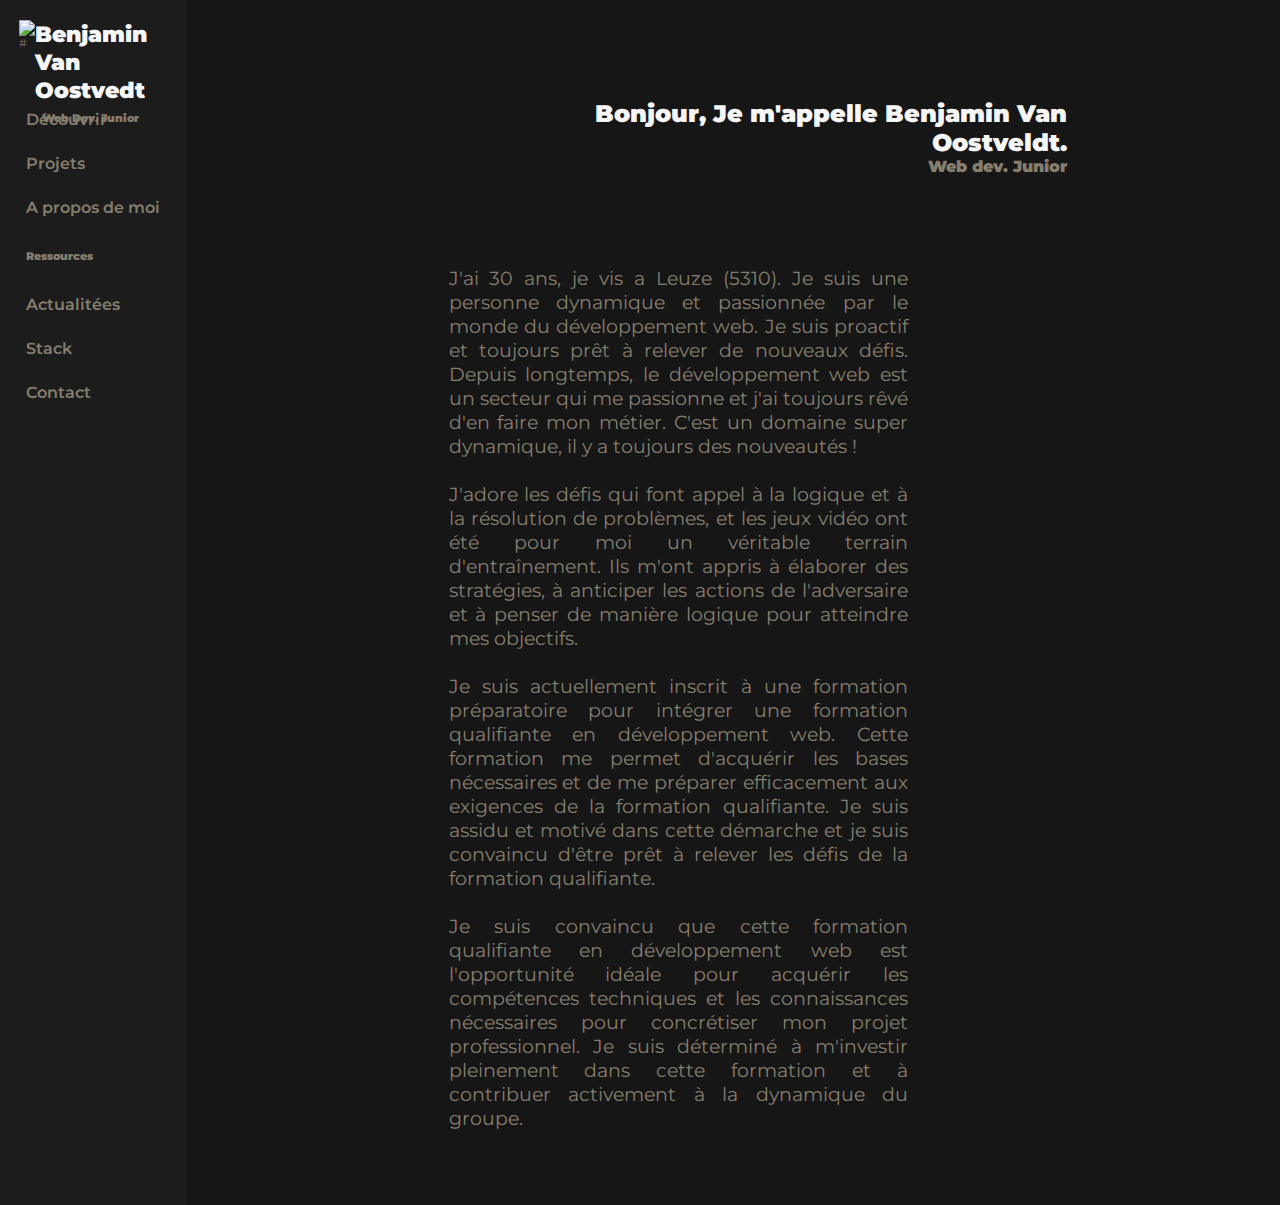
==== aProposDeMoi.html @ 2410914b "portefolio" ====
<!DOCTYPE html>
<html lang="fr-BE">
<head>
    <meta charset="UTF-8">
    <meta name="viewport" content="width=device-width, initial-scale=1.0">
    <meta name="description" content="Ce site est un portefolio des mes projets personnels réaliser pendant mon apprentissage.">
    <link rel="preconnect" href="https://fonts.googleapis.com">
<link rel="preconnect" href="https://fonts.gstatic.com" crossorigin>
<link href="https://fonts.googleapis.com/css2?family=Montserrat:ital,wght@0,100..900;1,100..900&display=swap" rel="stylesheet">
    <link rel="stylesheet" href="css/style.css">
    <link rel="stylesheet" href="css/motiv.css">
    <title>Portefolio.</title>
</head>
<body>
    
    <header>
    
        <nav>
    
            <div class="profil">
                <img src="#" alt="#">
                <div>
                    <h1>Benjamin Van Oostvedt</h1>
                    <h2>Web Dev. Junior</h2>
                </div>
            </div>
            
            <ul>
                <li><a href="index.html">Découvrir</a></li>
                <li><a href="#">Projets</a></li>
                <li><a href="aProposDeMoi.html">A propos de moi</a></li>
            </ul>
            <h2>Ressources</h2>
            <ul>
                <li><a href="#">Actualitées</a></li>
                <li><a href="#">Stack</a></li>
                <li><a href="#">Contact</a></li>
            </ul>
        
        </nav>
    
    </header>
    
    <main>
        <div>
            <section class="introduction">
                <div class="intro">
                    <h2>Bonjour, Je m'appelle Benjamin Van Oostveldt.</h2>
                    <h3>Web dev. Junior</h2>
                </div>
                <p id="profil"> </p>
            </section>
        </div>
    </main>

    <footer>
    </footer>
<script src="js/script.js"></script>
</body>
</html>
---- css/style.css ----
*{
    margin: 0;
    padding: 0;
    box-sizing: border-box;
}

body{
    display: flex;
    min-height: 100vh;
    max-width: 100vw;
    background-color: rgb(22,22,22);
    color: rgb(133,126,110); 
    font-family: 'Montserrat', sans-serif;
}

h1, h2{
    color: rgb(246, 246, 246);
    /* Couleur titre */
    font-weight: 900;
}

header nav h2{
    font-size: .7rem;
    padding: 7px;
}
header nav h2{
    color: rgb(133,126,110); 
    font-size: .7rem;
    margin-bottom: 25px;
    /* Couleur texte */
}

header{
    display: flex;
    align-items: center;
    flex-direction: column;
    min-height: 100vh;
    background-color: rgb(28, 28, 28);
    width: 17vw;
}

nav{
    /* border: 1px solid white; */
    width: 80%;
    height: 100vh;
}

nav ul{
    list-style: none;
}

nav ul li{
    margin-bottom: 25px;
    font-weight: 600;
}

nav a{
    text-decoration: none;
    color: rgb(133,126,110);
    padding: 7px;
}

.profil{
    display: flex;
    height: 10vh;
    width: 100%;
    font-size: .7rem;
    margin-top: 20px;
}

main{
    display: flex;
    flex-direction: column;
    width: 100vw;
}

main div{
    width: 80%;
    margin-left: 15%;

}

.introduction{
    display: flex;
    flex-direction: column;
    width: 70%;
    margin-top: 16vh;
    margin-bottom: 50px;
    margin-left: auto;
}

.introduction h3, .introduction h2{
    text-align: right;
}

.intro{
    display: flex;
    flex-direction: column;
    margin-left: 10vw;
    
}

.introduction p{
    display: flex;
    flex-direction: column;
    text-align: right;
    margin: 25px 0;
    width: 100%;
    justify-content: flex-end;
}

h3{
    font-size: 1rem;
    font-weight: 900;
}

.projets{
    display: flex;
    margin-top: 50px;
}
.card{
    text-align: center;
    /* border: 1px solid white; */
    width: 14vw;
    height: 50vh;
    margin: 40px;
    overflow: hidden;
    border-radius: 3%;
    /* padding: 5px; */
    background-color: rgba(28,28,28,.5);
    transition: transform 400ms ease-in-out;
}

.card p{
    display: flex;
    flex-direction: column;
    align-items: center;
    justify-content: center;
    min-height: 32vh;
    /* border: 1px solid white; */
    
}

.card img{
    /* margin-bottom: 85px; */
    width: 100%;
    height: 160px;
    border-radius: 3%;
}

.card:hover{
    transform: translateY(-15px) scale(1.1);
}

.card:nth-child(1){
    margin-top: 75px;
}

.card:nth-child(2){
    margin-top: 125px;
}

.desc{
    width: 100%;
    display: flex;
    justify-content: flex-end;
    margin-left: 0;
}

.btnDescription{
    border-radius: 10%;
    border: 2px solid rgba(255, 255, 255,.4);
    background-color: rgba(60,60,60,.5);
    width: 100px;
    cursor: pointer;
    padding: 8px;
    margin: 5px;
    transition: transform 300ms ease-in-out;
    font-weight: 600;
    margin-bottom: 45px;
}

.btnDescription a{
    padding: 8px;
    color: rgb(246, 246, 246);
    text-align: center;
    text-decoration: none;
}

.btnDescription:hover{
    background-color: rgba(28,28,28,.8);
    transform: scale(1.1);
}

.git a{
    color: rgb(246, 246, 246);
    text-decoration: none;
    padding: 7px;
    
}
---- css/motiv.css ----
main{
    width: 100%;
    margin-left: 0;
}
main div{
    margin-left: 0%;

}
.introduction p{
    font-size: 1.2rem;
    display: flex;
    margin-top: 90px;
    width: 75%;
    text-align: justify;
    /* border: 1px solid white; */
}
.intro{
    margin-top: -5vh;
}
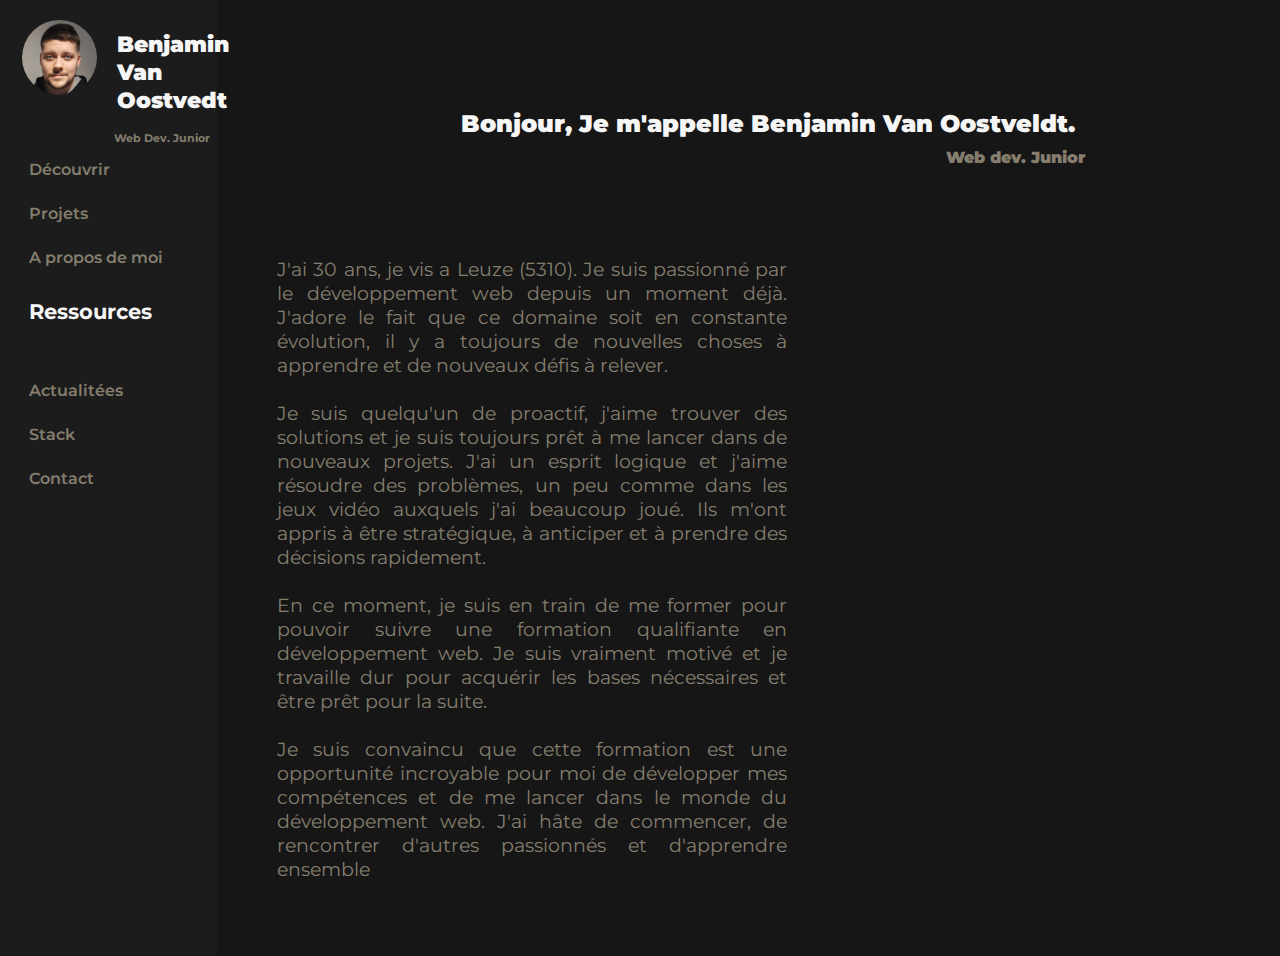
==== commit 6973bae4: "update" ====
--- a/aProposDeMoi.html
+++ b/aProposDeMoi.html
@@ -5,8 +5,8 @@
     <meta name="viewport" content="width=device-width, initial-scale=1.0">
     <meta name="description" content="Ce site est un portefolio des mes projets personnels réaliser pendant mon apprentissage.">
     <link rel="preconnect" href="https://fonts.googleapis.com">
-<link rel="preconnect" href="https://fonts.gstatic.com" crossorigin>
-<link href="https://fonts.googleapis.com/css2?family=Montserrat:ital,wght@0,100..900;1,100..900&display=swap" rel="stylesheet">
+    <link rel="preconnect" href="https://fonts.gstatic.com" crossorigin>
+    <link href="https://fonts.googleapis.com/css2?family=Montserrat:ital,wght@0,100..900;1,100..900&display=swap" rel="stylesheet">
     <link rel="stylesheet" href="css/style.css">
     <link rel="stylesheet" href="css/motiv.css">
     <title>Portefolio.</title>
@@ -18,22 +18,22 @@
         <nav>
     
             <div class="profil">
-                <img src="#" alt="#">
+                <img src="img/profil.jpg" alt="Photo de profil.">
                 <div>
                     <h1>Benjamin Van Oostvedt</h1>
-                    <h2>Web Dev. Junior</h2>
+                    <h2 class="sub">Web Dev. Junior</h2>
                 </div>
             </div>
             
             <ul>
                 <li><a href="index.html">Découvrir</a></li>
-                <li><a href="#">Projets</a></li>
+                <li><a href="projets.html">Projets</a></li>
                 <li><a href="aProposDeMoi.html">A propos de moi</a></li>
             </ul>
             <h2>Ressources</h2>
             <ul>
                 <li><a href="#">Actualitées</a></li>
-                <li><a href="#">Stack</a></li>
+                <li><a href="stacks.html">Stack</a></li>
                 <li><a href="#">Contact</a></li>
             </ul>
         
@@ -46,7 +46,7 @@
             <section class="introduction">
                 <div class="intro">
                     <h2>Bonjour, Je m'appelle Benjamin Van Oostveldt.</h2>
-                    <h3>Web dev. Junior</h2>
+                    <h3>Web dev. Junior</h3>
                 </div>
                 <p id="profil"> </p>
             </section>
--- a/css/style.css
+++ b/css/style.css
@@ -14,18 +14,20 @@
 }
 
 h1, h2{
+    margin: 10px;
     color: rgb(246, 246, 246);
-    /* Couleur titre */
     font-weight: 900;
 }
 
+.sub{
+    font-size: .7rem;
+    color: rgb(133,126,110);
+}
 header nav h2{
-    font-size: .7rem;
+    color: rgb(246, 246, 246); 
     padding: 7px;
-}
-header nav h2{
-    color: rgb(133,126,110); 
-    font-size: .7rem;
+    font-size: 1.3rem;
+    font-weight: 700;
     margin-bottom: 25px;
     /* Couleur texte */
 }
@@ -46,6 +48,7 @@
 }
 
 nav ul{
+    margin-top: 50px;
     list-style: none;
 }
 
@@ -68,6 +71,13 @@
     margin-top: 20px;
 }
 
+.profil img{
+    border-radius: 100%;
+    width: 75px;
+    height: 75px;
+    margin-right: 10px;
+}
+
 main{
     display: flex;
     flex-direction: column;
@@ -76,8 +86,10 @@
 
 main div{
     width: 80%;
+}
+
+section{
     margin-left: 15%;
-
 }
 
 .introduction{
@@ -109,6 +121,14 @@
     justify-content: flex-end;
 }
 
+header h2{
+    margin-left: 0px;
+}
+
+h2{
+    margin-left: 50px;
+}
+
 h3{
     font-size: 1rem;
     font-weight: 900;
@@ -117,16 +137,22 @@
 .projets{
     display: flex;
     margin-top: 50px;
-}
+
+}
+
+.projetJs{
+    display: flex;
+    margin-top: 50px;
+}
+
 .card{
     text-align: center;
     /* border: 1px solid white; */
-    width: 14vw;
+    width: 25%;
     height: 50vh;
     margin: 40px;
     overflow: hidden;
     border-radius: 3%;
-    /* padding: 5px; */
     background-color: rgba(28,28,28,.5);
     transition: transform 400ms ease-in-out;
 }
@@ -136,13 +162,14 @@
     flex-direction: column;
     align-items: center;
     justify-content: center;
-    min-height: 32vh;
+    text-align: left;
+    padding: 15px;
     /* border: 1px solid white; */
     
 }
 
 .card img{
-    /* margin-bottom: 85px; */
+    margin-bottom: 85px;
     width: 100%;
     height: 160px;
     border-radius: 3%;
@@ -153,11 +180,15 @@
 }
 
 .card:nth-child(1){
-    margin-top: 75px;
+    margin-top: 100px;
 }
 
 .card:nth-child(2){
-    margin-top: 125px;
+    margin-top: 40px;
+}
+
+.card:nth-child(3){
+    margin-top: 140px;
 }
 
 .desc{
@@ -192,9 +223,80 @@
     transform: scale(1.1);
 }
 
-.git a{
-    color: rgb(246, 246, 246);
+.stacks article{
+    display: flex;
+    flex-flow: wrap column;
+    width: 60vw;
+    /* border: 1px solid white; */
+}
+
+.bloc{
+    display: flex;
+    width: 100%;
+    justify-content: space-between;
+}
+
+.bloc1{
+    display: flex;
+    justify-content: center;
+}
+
+
+.stacks h2{
+    margin-bottom: 40px;
+    /* font-size: 1.2rem; */
+}
+
+.stacks .miniCard h3{
+    font-weight: 300;
+    text-decoration: underline;
+}
+
+.titreMiniCard h3{
+    width: 100%;
+    margin-bottom: 30px;
+    font-size: 1.1rem;
+    font-weight: 600;
+    text-align: center;
+}
+
+.miniCard{
+    width: 6vw;
+    height: 20vh;
+    border-radius: 3%;
+    margin: 25px;
+    /* background-color: rgba(28,28,28,.5); */
+    transition: transform 400ms ease-in-out;
+    text-align: center;
+}
+
+.miniCard:hover{
+    transform: translateY(-5px) scale(1.1);
+}
+
+.miniCard svg{
+    text-align: center;
+    width: 60%;
+    height: 60%;
+}
+
+.card a {
     text-decoration: none;
-    padding: 7px;
-    
+    color: rgb(133,126,110);
+    cursor: pointer;
+}
+
+quote{
+    margin-top: 60px;
+}
+
+.titreMiniCard{
+    display: flex;
+}
+
+.extra{
+    margin-left: -90px;
+}
+.lasth2{
+    text-indent: 50px;
 }--- a/css/motiv.css
+++ b/css/motiv.css
@@ -10,10 +10,16 @@
     font-size: 1.2rem;
     display: flex;
     margin-top: 90px;
-    width: 75%;
+    width: 60%;
     text-align: justify;
     /* border: 1px solid white; */
 }
+
+.introduction{
+    margin-left: 60px;
+    width: 100%;
+}
+
 .intro{
     margin-top: -5vh;
 }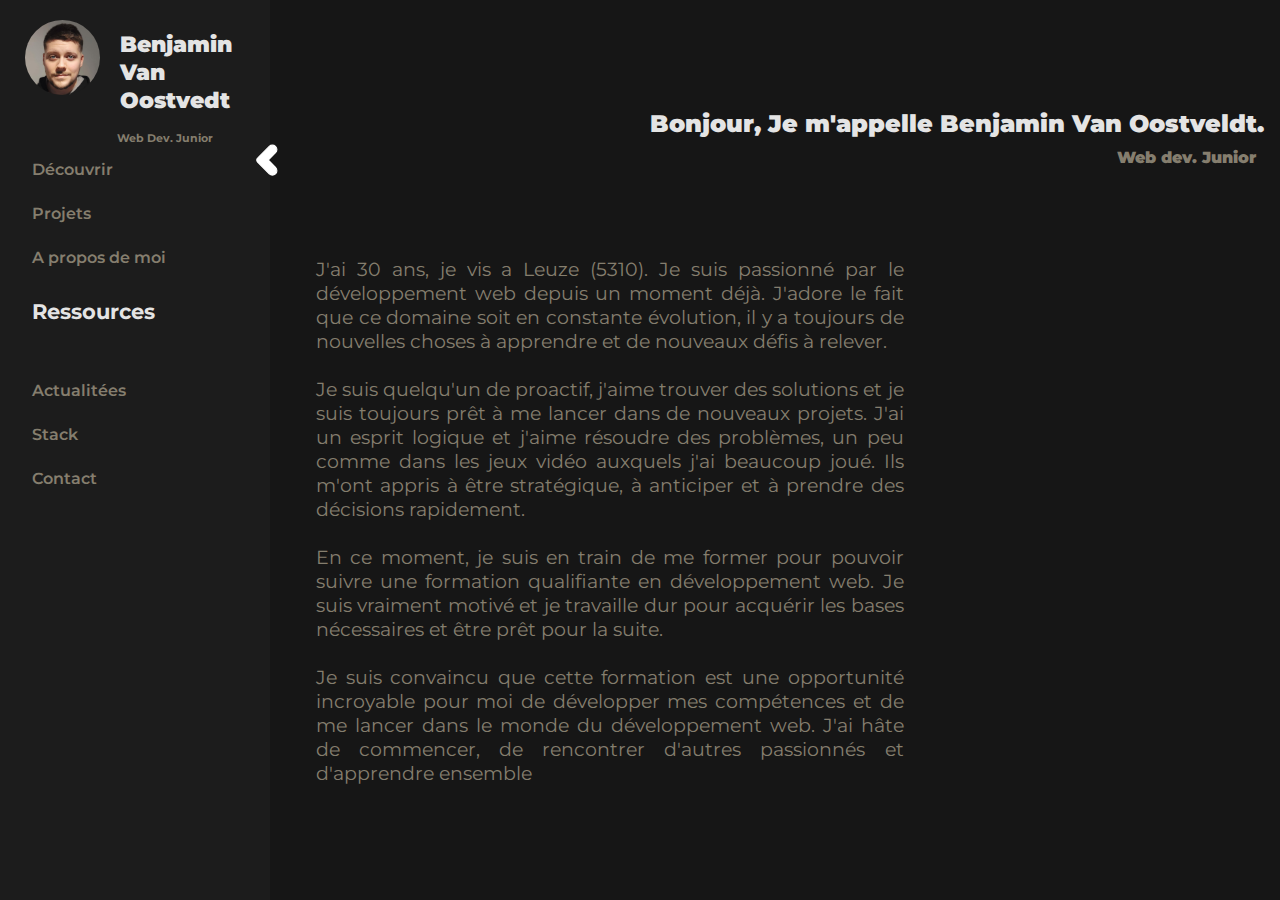
==== commit f89eb96a: "modif + commencement du dropdown" ====
--- a/aProposDeMoi.html
+++ b/aProposDeMoi.html
@@ -38,7 +38,9 @@
             </ul>
         
         </nav>
-    
+        <!-- Flèche blanche -->
+        <svg fill="#ffffff" height="40px" width="40px" version="1.1" id="Icons" xmlns="http://www.w3.org/2000/svg" xmlns:xlink="http://www.w3.org/1999/xlink" viewBox="0 0 32 32" xml:space="preserve" stroke="#ffffff"><g id="SVGRepo_bgCarrier" stroke-width="0"></g><g id="SVGRepo_tracerCarrier" stroke-linecap="round" stroke-linejoin="round"></g><g id="SVGRepo_iconCarrier"> <g> <path d="M19.5,28C19.5,28,19.5,28,19.5,28c-1,0-1.8-0.4-2.5-1l-9.3-9.4c-0.9-0.9-0.9-2.3,0-3.1l9.3-9.4c0.7-0.7,1.6-1,2.5-1 c0,0,0,0,0,0c1,0,1.8,0.4,2.5,1c1.4,1.4,1.4,3.6,0,5l-5.7,5.8c-0.1,0.1-0.1,0.2,0,0.3l5.7,5.8c1.4,1.4,1.4,3.6,0,5 C21.3,27.6,20.4,28,19.5,28z M8.3,15.1L8.3,15.1L8.3,15.1z" id="arrow"></path> </g> </g></svg>
+
     </header>
     
     <main>
@@ -56,5 +58,6 @@
     <footer>
     </footer>
 <script src="js/script.js"></script>
+<script src="js/theme.js"></script>
 </body>
 </html>--- a/css/style.css
+++ b/css/style.css
@@ -8,42 +8,50 @@
     display: flex;
     min-height: 100vh;
     max-width: 100vw;
-    background-color: rgb(22,22,22);
+    background-color: #161616;
     color: rgb(133,126,110); 
     font-family: 'Montserrat', sans-serif;
 }
 
 h1, h2{
     margin: 10px;
-    color: rgb(246, 246, 246);
+    color: rgb(228,228,228);
     font-weight: 900;
 }
 
 .sub{
     font-size: .7rem;
-    color: rgb(133,126,110);
+    color: #857e6e;
+}
+.subs{
+    color: #857e6e;
+
 }
 header nav h2{
-    color: rgb(246, 246, 246); 
     padding: 7px;
     font-size: 1.3rem;
     font-weight: 700;
     margin-bottom: 25px;
-    /* Couleur texte */
+}
+
+header nav li:hover{
+    text-decoration: underline;
 }
 
 header{
+    position: fixed;
     display: flex;
     align-items: center;
     flex-direction: column;
     min-height: 100vh;
     background-color: rgb(28, 28, 28);
-    width: 17vw;
+    width: 270px;
 }
 
 nav{
     /* border: 1px solid white; */
-    width: 80%;
+    flex: 1;
+    margin-left: 25px;
     height: 100vh;
 }
 
@@ -81,15 +89,16 @@
 main{
     display: flex;
     flex-direction: column;
-    width: 100vw;
+    width: 80vw;
+    margin-left: 15vw;
 }
 
 main div{
-    width: 80%;
+    width: 90%;
+    margin-left: 5vw;
 }
 
 section{
-    margin-left: 15%;
 }
 
 .introduction{
@@ -108,7 +117,7 @@
 .intro{
     display: flex;
     flex-direction: column;
-    margin-left: 10vw;
+    margin-left: 6vw;
     
 }
 
@@ -132,27 +141,38 @@
 h3{
     font-size: 1rem;
     font-weight: 900;
+    width: 98%;
+}
+
+header svg{
+    position: absolute;
+    top: 140px;
+    right: -18px;
+    cursor: pointer;
+    width: 40px;
+    height: 40px;
 }
 
 .projets{
     display: flex;
     margin-top: 50px;
-
+    justify-content: center;
 }
 
 .projetJs{
     display: flex;
+    justify-content: center;
     margin-top: 50px;
 }
 
 .card{
     text-align: center;
     /* border: 1px solid white; */
-    width: 25%;
+    width: 22%;
     height: 50vh;
     margin: 40px;
     overflow: hidden;
-    border-radius: 3%;
+    border-radius: 1%;
     background-color: rgba(28,28,28,.5);
     transition: transform 400ms ease-in-out;
 }
@@ -169,26 +189,14 @@
 }
 
 .card img{
-    margin-bottom: 85px;
+    margin-bottom: 35px;
     width: 100%;
     height: 160px;
-    border-radius: 3%;
+    /* border-radius: 3%; */
 }
 
 .card:hover{
-    transform: translateY(-15px) scale(1.1);
-}
-
-.card:nth-child(1){
-    margin-top: 100px;
-}
-
-.card:nth-child(2){
-    margin-top: 40px;
-}
-
-.card:nth-child(3){
-    margin-top: 140px;
+    transform: translateY(-15px) scale(1.05);
 }
 
 .desc{
@@ -199,7 +207,7 @@
 }
 
 .btnDescription{
-    border-radius: 10%;
+    border-radius: 5%;
     border: 2px solid rgba(255, 255, 255,.4);
     background-color: rgba(60,60,60,.5);
     width: 100px;
@@ -220,7 +228,7 @@
 
 .btnDescription:hover{
     background-color: rgba(28,28,28,.8);
-    transform: scale(1.1);
+    transform: scale(1.05);
 }
 
 .stacks article{
@@ -265,13 +273,13 @@
     height: 20vh;
     border-radius: 3%;
     margin: 25px;
-    /* background-color: rgba(28,28,28,.5); */
+    background-color: rgba(28,28,28,.5);
     transition: transform 400ms ease-in-out;
     text-align: center;
 }
 
 .miniCard:hover{
-    transform: translateY(-5px) scale(1.1);
+    transform: translateY(-5px) scale(1.05);
 }
 
 .miniCard svg{
@@ -299,4 +307,191 @@
 }
 .lasth2{
     text-indent: 50px;
-}+}
+
+
+
+/* From Uiverse.io by JkHuger */ 
+.switch {
+    position: fixed;
+    bottom: 30px;
+    left: 200px;
+    width: 50px;
+    height: 25px;
+    margin: 0px;
+    appearance: none;
+    -webkit-appearance: none;
+    background-color: rgb(4, 52, 73);
+    background-size: cover;
+    background-repeat: no-repeat;
+    border-radius: 25px;
+    transition: background-image .7s ease-in-out;
+    outline: none;
+    cursor: pointer;
+    overflow: hidden;
+}
+
+.switch:checked {
+    background-color: rgb(0, 195, 255);
+    background-size: cover;
+    transition: background-image 1s ease-in-out;
+}
+
+.switch:after {
+    content: '';
+    width: 23px;
+    height: 23px;
+    border-radius: 50%;
+    background-color: #fff;
+    position: absolute;
+    left: 2px;
+    top: 2px;
+    transform: translateX(0px);
+    animation: off .7s forwards cubic-bezier(.8, .5, .2, 1.4);
+    box-shadow: inset 5px -5px 4px rgba(53, 53, 53, 0.3);
+}
+
+@keyframes off {
+    0% {
+        transform: translateX(80px);
+        width: 23px;
+    }
+
+    50% {
+        width: 37px;
+        border-radius: 25px;
+    }
+
+    100% {
+        transform: translateX(0px);
+        width: 23px;
+    }
+}
+
+.switch:checked:after {
+    animation: on .7s forwards cubic-bezier(.8, .5, .2, 1.4);
+    box-shadow: inset -5px -5px 4px rgba(53, 53, 53, 0.3);
+}
+
+@keyframes on {
+    0% {
+        transform: translateX(0px);
+        width: 23px;
+    }
+
+    50% {
+        width: 37px;
+        border-radius: 25px;
+    }
+
+    100% {
+        transform: translateX(80px);
+        width: 23px;
+    }
+}
+
+.switch:checked:before {
+    content: '';
+    width: 8px;
+    height: 8px;
+    border-radius: 50%;
+    position: absolute;
+    left: 15px;
+    top: 5px;
+    transform-origin: 53px 10px;
+    background-color: transparent;
+    box-shadow: 5px -1px 0px #fff;
+    filter: blur(0px);
+    animation: sun .7s forwards ease;
+}
+
+@keyframes sun {
+    0% {
+        transform: rotate(170deg);
+        background-color: transparent;
+        box-shadow: 5px -1px 0px #fff;
+        filter: blur(0px);
+    }
+
+    50% {
+        background-color: transparent;
+        box-shadow: 5px -1px 0px #fff;
+        filter: blur(0px);
+    }
+
+    90% {
+        background-color: #f5daaa;
+        box-shadow: 0px 0px 10px #f5deb4,
+            0px 0px 20px #f5deb4,
+            0px 0px 30px #f5deb4,
+            inset 0px 0px 2px #efd3a3;
+        filter: blur(1px);
+    }
+
+    100% {
+        transform: rotate(0deg);
+        background-color: #f5daaa;
+        box-shadow: 0px 0px 10px #f5deb4,
+            0px 0px 20px #f5deb4,
+            0px 0px 30px #f5deb4,
+            inset 0px 0px 2px #efd3a3;
+        filter: blur(1px);
+    }
+}
+
+.switch:before {
+    content: '';
+    width: 8px;
+    height: 8px;
+    border-radius: 50%;
+    position: absolute;
+    left: 15px;
+    top: 5px;
+    filter: blur(1px);
+    background-color: #f5daaa;
+    box-shadow: 0px 0px 10px #f5deb4,
+        0px 0px 20px #f5deb4,
+        0px 0px 30px #f5deb4,
+        inset 0px 0px 2px #efd3a3;
+    transform-origin: 53px 10px;
+    animation: moon .7s forwards ease;
+}
+
+@keyframes moon {
+    0% {
+        transform: rotate(0deg);
+        filter: blur(1px);
+    }
+
+    50% {
+        filter: blur(1px);
+    }
+
+    90% {
+        background-color: transparent;
+        box-shadow: 5px -1px 0px #fff;
+        filter: blur(0px);
+    }
+
+    100% {
+        transform: rotate(170deg);
+        background-color: transparent;
+        box-shadow: 5px -1px 0px #fff;
+        filter: blur(0px);
+    }
+}
+
+
+
+
+/* .card:nth-child(1){
+    margin-top: 100px;
+}
+
+.card:nth-child(2){
+    margin-top: 40px;
+}
+
+.card:nth-child(3){
+    margin-top: 140px;
+} */
--- a/css/motiv.css
+++ b/css/motiv.css
@@ -1,11 +1,7 @@
 main{
     width: 100%;
-    margin-left: 0;
 }
-main div{
-    margin-left: 0%;
 
-}
 .introduction p{
     font-size: 1.2rem;
     display: flex;
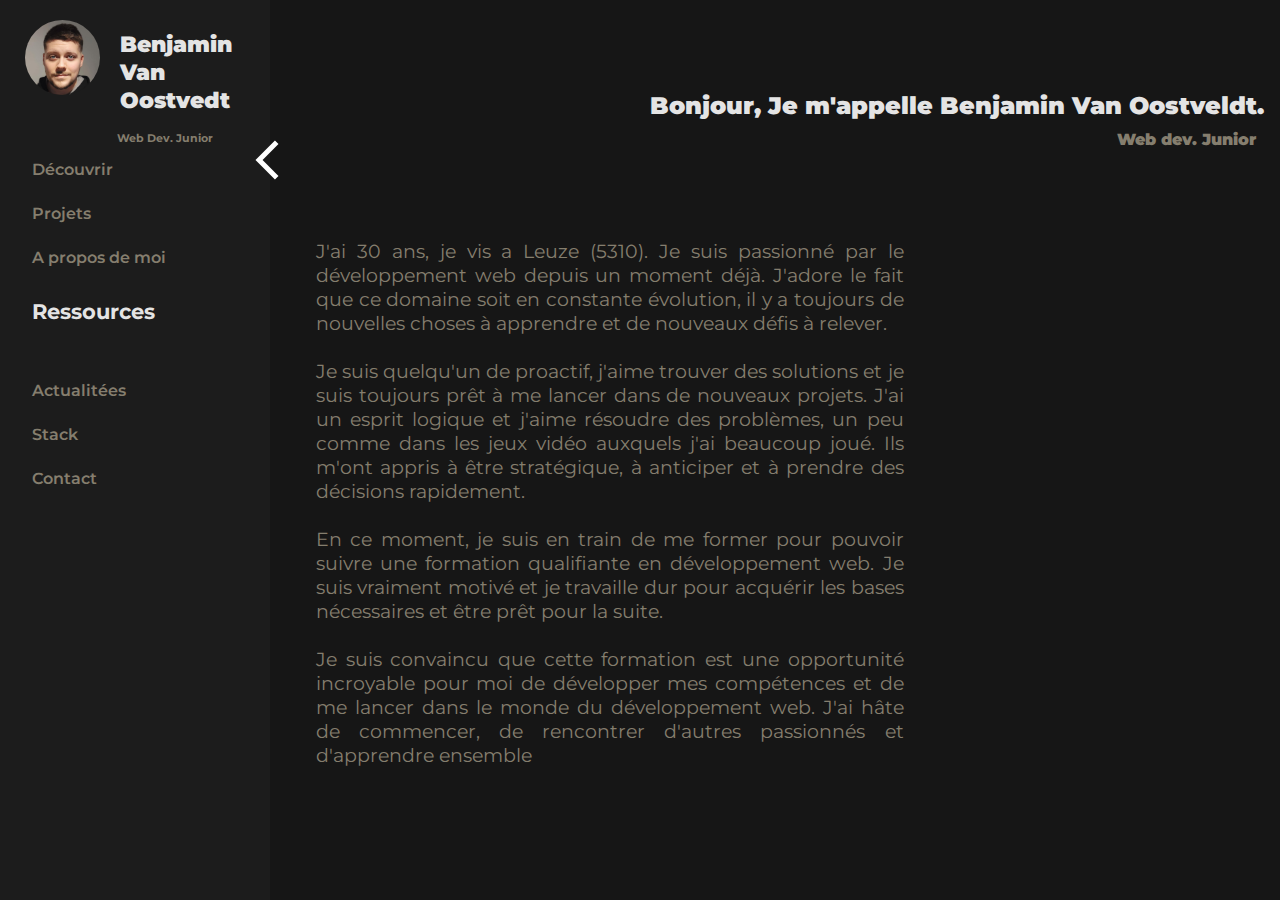
==== commit 611f7786: "modif svg" ====
--- a/aProposDeMoi.html
+++ b/aProposDeMoi.html
@@ -38,9 +38,8 @@
             </ul>
         
         </nav>
-        <!-- Flèche blanche -->
-        <svg fill="#ffffff" height="40px" width="40px" version="1.1" id="Icons" xmlns="http://www.w3.org/2000/svg" xmlns:xlink="http://www.w3.org/1999/xlink" viewBox="0 0 32 32" xml:space="preserve" stroke="#ffffff"><g id="SVGRepo_bgCarrier" stroke-width="0"></g><g id="SVGRepo_tracerCarrier" stroke-linecap="round" stroke-linejoin="round"></g><g id="SVGRepo_iconCarrier"> <g> <path d="M19.5,28C19.5,28,19.5,28,19.5,28c-1,0-1.8-0.4-2.5-1l-9.3-9.4c-0.9-0.9-0.9-2.3,0-3.1l9.3-9.4c0.7-0.7,1.6-1,2.5-1 c0,0,0,0,0,0c1,0,1.8,0.4,2.5,1c1.4,1.4,1.4,3.6,0,5l-5.7,5.8c-0.1,0.1-0.1,0.2,0,0.3l5.7,5.8c1.4,1.4,1.4,3.6,0,5 C21.3,27.6,20.4,28,19.5,28z M8.3,15.1L8.3,15.1L8.3,15.1z" id="arrow"></path> </g> </g></svg>
-
+         <!-- Flèche blanche -->
+         <svg viewBox="0 0 16 16" xmlns:dc="http://purl.org/dc/elements/1.1/" xmlns:cc="http://creativecommons.org/ns#" xmlns:rdf="http://www.w3.org/1999/02/22-rdf-syntax-ns#" xmlns="http://www.w3.org/2000/svg" id="svg2" version="1.1" fill="#000000"><g id="SVGRepo_bgCarrier" stroke-width="0"></g><g id="SVGRepo_tracerCarrier" stroke-linecap="round" stroke-linejoin="round"></g><g id="SVGRepo_iconCarrier"> <metadata id="metadata7"> <rdf:rdf> <cc:work> <dc:format>image/svg+xml</dc:format> <dc:type rdf:resource="http://purl.org/dc/dcmitype/StillImage"></dc:type> <dc:title></dc:title> <dc:date>2021</dc:date> <dc:creator> <cc:agent> <dc:title>Timothée Giet</dc:title> </cc:agent> </dc:creator> <cc:license rdf:resource="http://creativecommons.org/licenses/by-sa/4.0/"></cc:license> </cc:work> <cc:license rdf:about="http://creativecommons.org/licenses/by-sa/4.0/"> <cc:permits rdf:resource="http://creativecommons.org/ns#Reproduction"></cc:permits> <cc:permits rdf:resource="http://creativecommons.org/ns#Distribution"></cc:permits> <cc:requires rdf:resource="http://creativecommons.org/ns#Notice"></cc:requires> <cc:requires rdf:resource="http://creativecommons.org/ns#Attribution"></cc:requires> <cc:permits rdf:resource="http://creativecommons.org/ns#DerivativeWorks"></cc:permits> <cc:requires rdf:resource="http://creativecommons.org/ns#ShareAlike"></cc:requires> </cc:license> </rdf:rdf> </metadata> <g id="layer1" transform="rotate(45 1254.793 524.438)"> <path style="fill:#ffffff;fill-opacity:1;fill-rule:evenodd;stroke:none;stroke-width:1px;stroke-linecap:butt;stroke-linejoin:miter;stroke-opacity:1" d="M15.464 1044.409v-1.997h-9v-9h-2v11z" id="arrow"></path> </g> </g></svg>
     </header>
     
     <main>
--- a/css/style.css
+++ b/css/style.css
@@ -105,7 +105,7 @@
     display: flex;
     flex-direction: column;
     width: 70%;
-    margin-top: 16vh;
+    margin-top: 14vh;
     margin-bottom: 50px;
     margin-left: auto;
 }
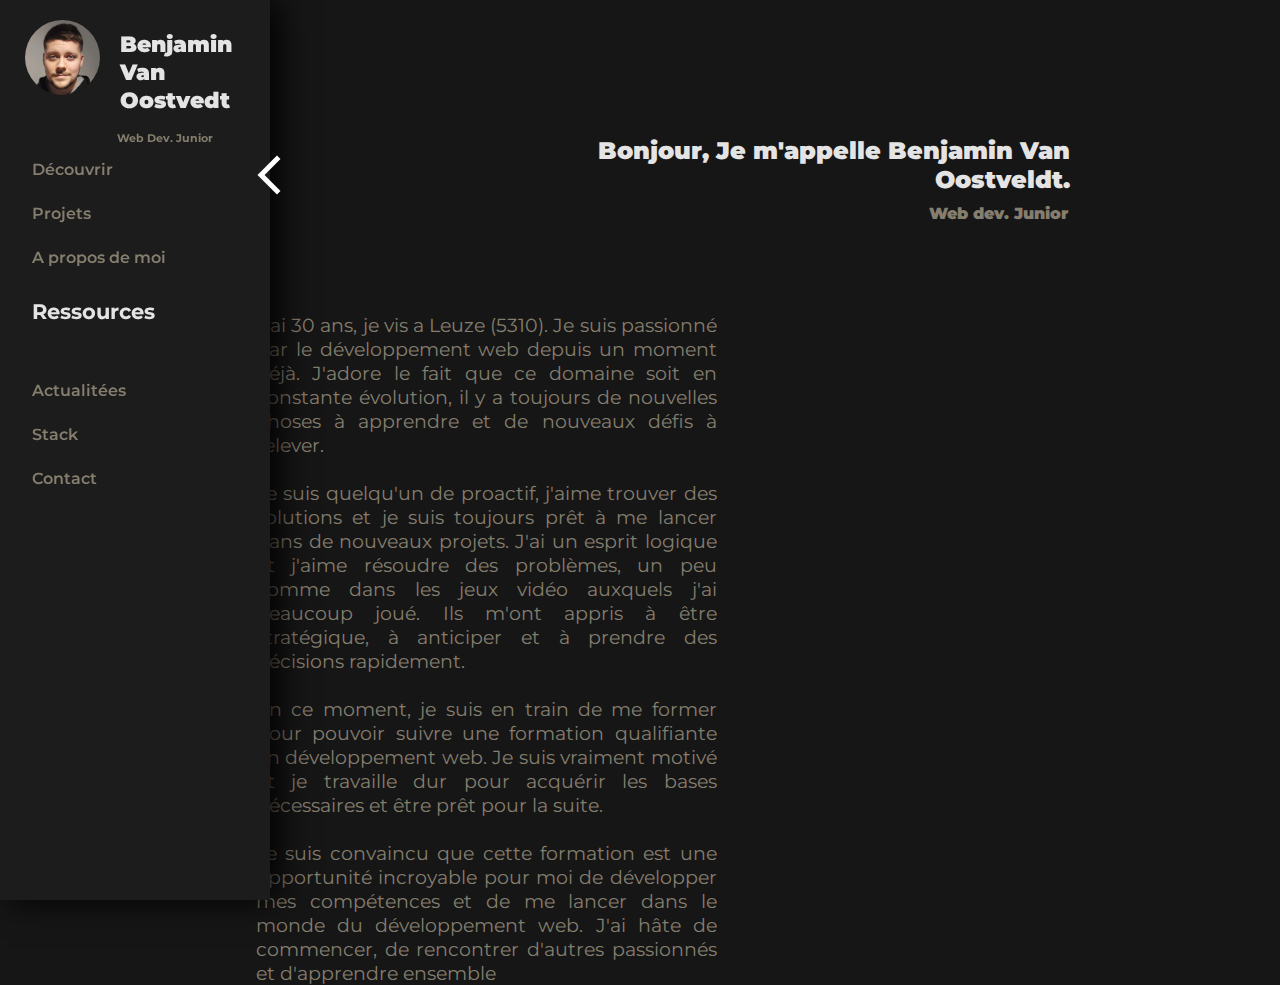
==== commit 8178a7c2: "test backdown" ====
--- a/aProposDeMoi.html
+++ b/aProposDeMoi.html
@@ -49,14 +49,15 @@
                     <h2>Bonjour, Je m'appelle Benjamin Van Oostveldt.</h2>
                     <h3>Web dev. Junior</h3>
                 </div>
-                <p id="profil"> </p>
             </section>
+            <p id="profil"> </p>
         </div>
     </main>
 
     <footer>
     </footer>
 <script src="js/script.js"></script>
+<script src="js/motiv.js"></script>
 <script src="js/theme.js"></script>
 </body>
 </html>--- a/css/style.css
+++ b/css/style.css
@@ -45,7 +45,8 @@
     flex-direction: column;
     min-height: 100vh;
     background-color: rgb(28, 28, 28);
-    width: 270px;
+    width: 270px;    
+    box-shadow: .5rem 0 2rem #000;
 }
 
 nav{
@@ -98,7 +99,9 @@
     margin-left: 5vw;
 }
 
-section{
+#arrow{
+    
+    transition: transform 3s ease-in-out;
 }
 
 .introduction{
@@ -107,7 +110,7 @@
     width: 70%;
     margin-top: 14vh;
     margin-bottom: 50px;
-    margin-left: auto;
+    margin-left:13vw;
 }
 
 .introduction h3, .introduction h2{
@@ -125,7 +128,7 @@
     display: flex;
     flex-direction: column;
     text-align: right;
-    margin: 25px 0;
+    margin: 25px 10px;
     width: 100%;
     justify-content: flex-end;
 }
@@ -147,10 +150,11 @@
 header svg{
     position: absolute;
     top: 140px;
-    right: -18px;
+    right: -35px;
     cursor: pointer;
-    width: 40px;
-    height: 40px;
+    width: 70px;
+    height: 70px;
+    padding: 15px;
 }
 
 .projets{
@@ -175,6 +179,7 @@
     border-radius: 1%;
     background-color: rgba(28,28,28,.5);
     transition: transform 400ms ease-in-out;
+    box-shadow: -1rem -1rem 2rem #000;
 }
 
 .card p{
@@ -203,7 +208,7 @@
     width: 100%;
     display: flex;
     justify-content: flex-end;
-    margin-left: 0;
+    margin-left: 15px;
 }
 
 .btnDescription{
@@ -252,12 +257,12 @@
 
 .stacks h2{
     margin-bottom: 40px;
+    color: rgb(240,240,240);
     /* font-size: 1.2rem; */
 }
 
 .stacks .miniCard h3{
-    font-weight: 300;
-    text-decoration: underline;
+    font-weight: 500;
 }
 
 .titreMiniCard h3{
@@ -272,8 +277,7 @@
     width: 6vw;
     height: 20vh;
     border-radius: 3%;
-    margin: 25px;
-    background-color: rgba(28,28,28,.5);
+    margin: 5px;
     transition: transform 400ms ease-in-out;
     text-align: center;
 }
@@ -303,15 +307,26 @@
 }
 
 .extra{
-    margin-left: -90px;
+    margin-left: -100px;
 }
 .lasth2{
-    text-indent: 50px;
-}
-
-
-
-/* From Uiverse.io by JkHuger */ 
+    text-indent: 62px;
+}
+
+
+
+
+
+
+
+
+
+
+
+
+
+
+
 .switch {
     position: fixed;
     bottom: 30px;
@@ -481,7 +496,13 @@
     }
 }
 
-
+#profil{
+    font-size: 1.2rem;
+    display: flex;
+    margin-top: 90px;
+    width: 50%;
+    text-align: justify; 
+}
 
 
 /* .card:nth-child(1){
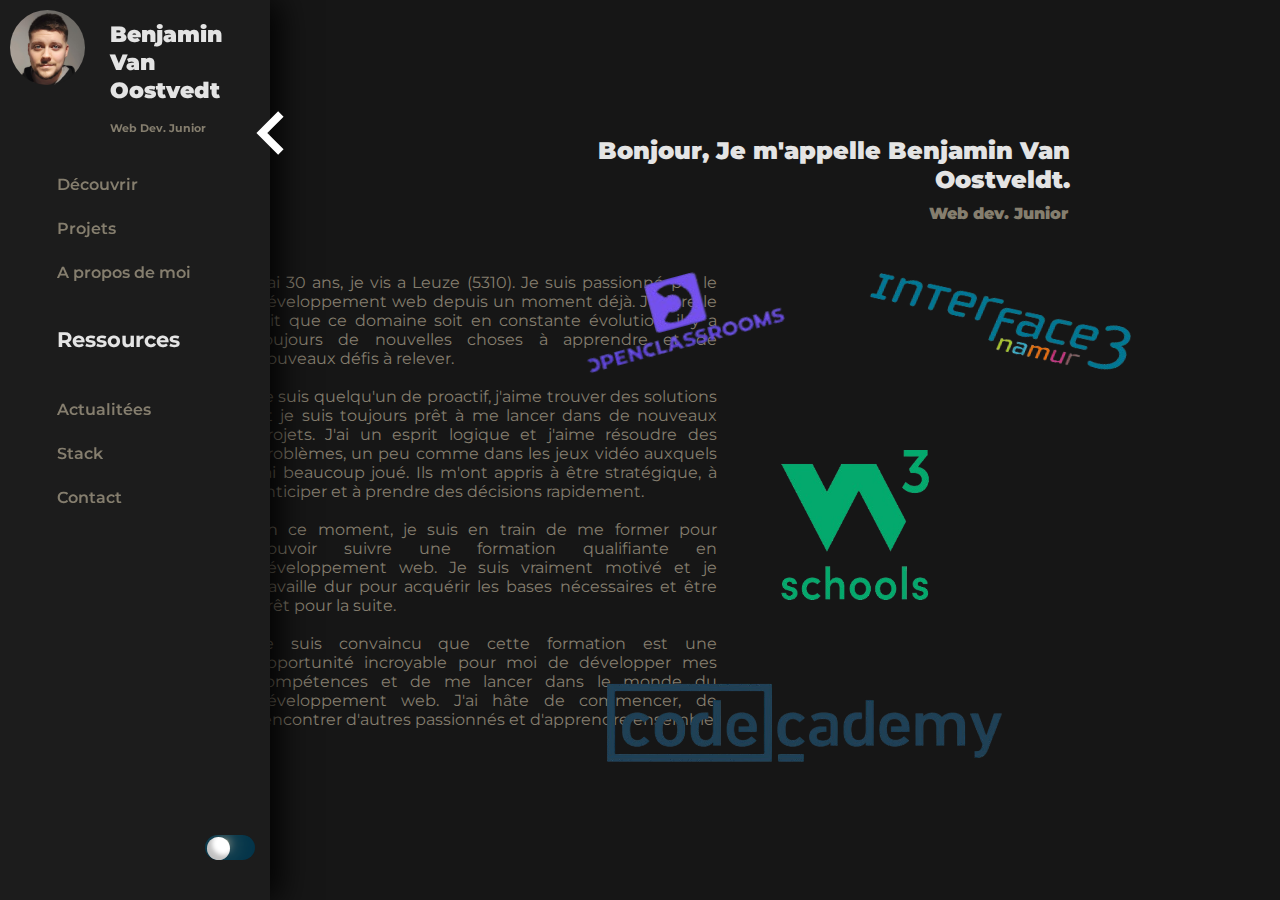
==== commit 97a9a986: "update" ====
--- a/aProposDeMoi.html
+++ b/aProposDeMoi.html
@@ -18,28 +18,33 @@
         <nav>
     
             <div class="profil">
-                <img src="img/profil.jpg" alt="Photo de profil.">
+                <img src="img/profil.jpg" alt="Photo de profil." id="photoProfil">
                 <div>
-                    <h1>Benjamin Van Oostvedt</h1>
-                    <h2 class="sub">Web Dev. Junior</h2>
+                    <h1 class="profilName">Benjamin Van Oostvedt</h1>
+                    <h2 class="sub subs">Web Dev. Junior</h2>
                 </div>
             </div>
             
-            <ul>
+            <ul class="firstList">
                 <li><a href="index.html">Découvrir</a></li>
                 <li><a href="projets.html">Projets</a></li>
-                <li><a href="aProposDeMoi.html">A propos de moi</a></li>
+                <li><a href="aProposDeMoi.html" class="sndLi">A propos de moi</a></li>
             </ul>
-            <h2>Ressources</h2>
-            <ul>
+            <h2 class="navH2">Ressources</h2>
+            <ul class="sndList">
                 <li><a href="#">Actualitées</a></li>
                 <li><a href="stacks.html">Stack</a></li>
                 <li><a href="#">Contact</a></li>
             </ul>
-        
+            
         </nav>
-         <!-- Flèche blanche -->
-         <svg viewBox="0 0 16 16" xmlns:dc="http://purl.org/dc/elements/1.1/" xmlns:cc="http://creativecommons.org/ns#" xmlns:rdf="http://www.w3.org/1999/02/22-rdf-syntax-ns#" xmlns="http://www.w3.org/2000/svg" id="svg2" version="1.1" fill="#000000"><g id="SVGRepo_bgCarrier" stroke-width="0"></g><g id="SVGRepo_tracerCarrier" stroke-linecap="round" stroke-linejoin="round"></g><g id="SVGRepo_iconCarrier"> <metadata id="metadata7"> <rdf:rdf> <cc:work> <dc:format>image/svg+xml</dc:format> <dc:type rdf:resource="http://purl.org/dc/dcmitype/StillImage"></dc:type> <dc:title></dc:title> <dc:date>2021</dc:date> <dc:creator> <cc:agent> <dc:title>Timothée Giet</dc:title> </cc:agent> </dc:creator> <cc:license rdf:resource="http://creativecommons.org/licenses/by-sa/4.0/"></cc:license> </cc:work> <cc:license rdf:about="http://creativecommons.org/licenses/by-sa/4.0/"> <cc:permits rdf:resource="http://creativecommons.org/ns#Reproduction"></cc:permits> <cc:permits rdf:resource="http://creativecommons.org/ns#Distribution"></cc:permits> <cc:requires rdf:resource="http://creativecommons.org/ns#Notice"></cc:requires> <cc:requires rdf:resource="http://creativecommons.org/ns#Attribution"></cc:requires> <cc:permits rdf:resource="http://creativecommons.org/ns#DerivativeWorks"></cc:permits> <cc:requires rdf:resource="http://creativecommons.org/ns#ShareAlike"></cc:requires> </cc:license> </rdf:rdf> </metadata> <g id="layer1" transform="rotate(45 1254.793 524.438)"> <path style="fill:#ffffff;fill-opacity:1;fill-rule:evenodd;stroke:none;stroke-width:1px;stroke-linecap:butt;stroke-linejoin:miter;stroke-opacity:1" d="M15.464 1044.409v-1.997h-9v-9h-2v11z" id="arrow"></path> </g> </g></svg>
+        <div class="drop" onclick="backdrop()">
+            <svg fill="#000000" viewBox="0 0 1024 1024" width="50" height="50" xmlns="http://www.w3.org/2000/svg" id="arrow"><g id="SVGRepo_bgCarrier" stroke-width="0"></g><g id="SVGRepo_tracerCarrier" stroke-linecap="round" stroke-linejoin="round"></g><g id="SVGRepo_iconCarrier"><path d="M604.7 759.2l61.8-61.8L481.1 512l185.4-185.4-61.8-61.8L357.5 512z"></path></g></svg>
+        </div>        
+        <div class="wrapper">
+            <input type="checkbox" name="checkbox" class="switch" id="theme" onchange="chgmtTheme()">
+        </div>
+        <!-- Flèche blanche -->
     </header>
     
     <main>
@@ -50,7 +55,13 @@
                     <h3>Web dev. Junior</h3>
                 </div>
             </section>
-            <p id="profil"> </p>
+            <p id="profilP"> </p>
+            <div>
+                <img src="img/if3N.png" alt="" class="if3nLogo">
+                <img src="img/codecademy.png" alt="" class="codecLogo">
+                <img src="img/openClassRoom.png" alt="" class="openClassLogo">
+                <img src="img/w3School.png" alt="" class="w3SchoolLogo">
+            </div>
         </div>
     </main>
 
--- a/css/style.css
+++ b/css/style.css
@@ -19,9 +19,15 @@
     font-weight: 900;
 }
 
+.profilName{
+    transition: .7s ease-in-out;
+}
+
 .sub{
+    margin-left: 3px;
     font-size: .7rem;
     color: #857e6e;
+    transition: .7s ease-in-out;
 }
 .subs{
     color: #857e6e;
@@ -47,18 +53,34 @@
     background-color: rgb(28, 28, 28);
     width: 270px;    
     box-shadow: .5rem 0 2rem #000;
+    transition: .7s ease-in-out;
 }
 
 nav{
-    /* border: 1px solid white; */
-    flex: 1;
-    margin-left: 25px;
     height: 100vh;
 }
 
-nav ul{
-    margin-top: 50px;
+.firstList{
+    position: fixed;
+    top: 175px;
+    left: 50px;
     list-style: none;
+    transition: .7s ease-in-out;
+}
+
+.sndList{
+    position: fixed;
+    top: 400px;
+    left: 50px;
+    list-style: none;
+    transition: .7s ease-in-out;
+}
+
+.navH2{
+    position: fixed;
+    top: 310px;
+    left: 50px;
+    transition: .7s ease-in-out;
 }
 
 nav ul li{
@@ -73,18 +95,23 @@
 }
 
 .profil{
-    display: flex;
+    position: fixed;
+    top: 10px;
+    left: 100px;
     height: 10vh;
-    width: 100%;
+    width: 145px;
     font-size: .7rem;
-    margin-top: 20px;
+    /* margin-top: 20px; */
 }
 
 .profil img{
+    position: fixed;
+    top: 10px;
+    left: 10px;
     border-radius: 100%;
     width: 75px;
     height: 75px;
-    margin-right: 10px;
+    transition: .7s ease-in-out;
 }
 
 main{
@@ -99,9 +126,20 @@
     margin-left: 5vw;
 }
 
-#arrow{
-    
-    transition: transform 3s ease-in-out;
+header svg{
+    width: 90px;
+    height: 90px;
+    fill: white;
+    z-index: 3;
+    transform-origin: center center;
+    transition: transform .3s ease-in-out;
+}
+.drop{
+    position:fixed;
+    z-index: 2;
+    top: 88px;
+    left: 225px;
+    cursor: pointer;
 }
 
 .introduction{
@@ -147,15 +185,6 @@
     width: 98%;
 }
 
-header svg{
-    position: absolute;
-    top: 140px;
-    right: -35px;
-    cursor: pointer;
-    width: 70px;
-    height: 70px;
-    padding: 15px;
-}
 
 .projets{
     display: flex;
@@ -311,6 +340,7 @@
 }
 .lasth2{
     text-indent: 62px;
+    
 }
 
 
@@ -329,8 +359,8 @@
 
 .switch {
     position: fixed;
-    bottom: 30px;
-    left: 200px;
+    bottom: 40px;
+    left: 205px;
     width: 50px;
     height: 25px;
     margin: 0px;
--- a/css/motiv.css
+++ b/css/motiv.css
@@ -0,0 +1,38 @@
+p{
+    width: 50%;
+    text-align: justify;
+}
+
+.w3SchoolLogo{
+    position: absolute;
+    top: 450px;
+    right: 350px;
+    width: 150px;
+    height: 150px;
+}
+
+.openClassLogo{
+    position: absolute;
+    top: 250px;
+    right: 450px;
+    width: 300px;
+    height: 135px;
+    transform: rotate(-15deg);
+}
+
+.codecLogo{
+    position: absolute;
+    top: 650px;
+    right: 250px;
+    width: 450px;
+    height: 150px;
+}
+
+.if3nLogo{
+    position: absolute;
+    transform: rotate(15deg);
+    top: 250px;
+    right: 100px;
+    width: 350px;
+    height: 150px;
+}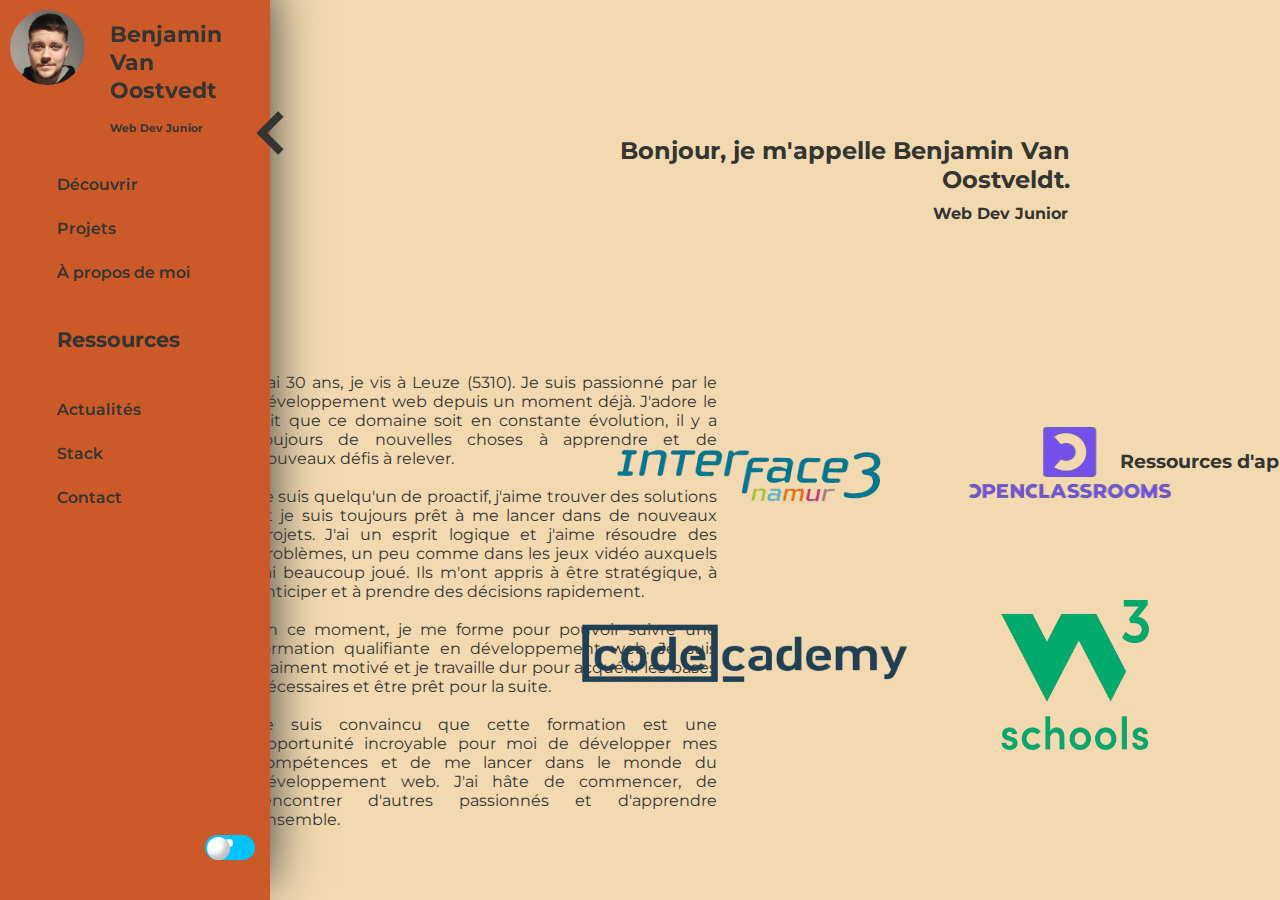
==== commit 594c8a3a: "correction fautes" ====
--- a/aProposDeMoi.html
+++ b/aProposDeMoi.html
@@ -20,21 +20,21 @@
             <div class="profil">
                 <img src="img/profil.jpg" alt="Photo de profil." id="photoProfil">
                 <div>
-                    <h1 class="profilName">Benjamin Van Oostvedt</h1>
-                    <h2 class="sub subs">Web Dev. Junior</h2>
+                    <h1 class="profilName">Benjamin <span>Van Oostvedt</span></h1>
+                    <h2 class="sub subs">Web Dev Junior</h2>
                 </div>
             </div>
             
             <ul class="firstList">
                 <li><a href="index.html">Découvrir</a></li>
                 <li><a href="projets.html">Projets</a></li>
-                <li><a href="aProposDeMoi.html" class="sndLi">A propos de moi</a></li>
+                <li><a href="aProposDeMoi.html" class="sndLi">À propos de moi</a></li>
             </ul>
             <h2 class="navH2">Ressources</h2>
             <ul class="sndList">
-                <li><a href="#">Actualitées</a></li>
+                <li><a href="#">Actualités</a></li>
                 <li><a href="stacks.html">Stack</a></li>
-                <li><a href="#">Contact</a></li>
+                <li><a href="contact.html">Contact</a></li>
             </ul>
             
         </nav>
@@ -42,7 +42,7 @@
             <svg fill="#000000" viewBox="0 0 1024 1024" width="50" height="50" xmlns="http://www.w3.org/2000/svg" id="arrow"><g id="SVGRepo_bgCarrier" stroke-width="0"></g><g id="SVGRepo_tracerCarrier" stroke-linecap="round" stroke-linejoin="round"></g><g id="SVGRepo_iconCarrier"><path d="M604.7 759.2l61.8-61.8L481.1 512l185.4-185.4-61.8-61.8L357.5 512z"></path></g></svg>
         </div>        
         <div class="wrapper">
-            <input type="checkbox" name="checkbox" class="switch" id="theme" onchange="chgmtTheme()">
+            <input type="checkbox" name="checkbox" class="switch" id="theme" onchange="swapTheme()">
         </div>
         <!-- Flèche blanche -->
     </header>
@@ -51,12 +51,13 @@
         <div>
             <section class="introduction">
                 <div class="intro">
-                    <h2>Bonjour, Je m'appelle Benjamin Van Oostveldt.</h2>
-                    <h3>Web dev. Junior</h3>
+                    <h2>Bonjour, je m'appelle Benjamin Van Oostveldt.</h2>
+                    <h3 class="subs">Web Dev Junior</h3>
                 </div>
             </section>
             <p id="profilP"> </p>
             <div>
+                <h3 class="formation">Ressources d'apprentissage</h3>
                 <img src="img/if3N.png" alt="" class="if3nLogo">
                 <img src="img/codecademy.png" alt="" class="codecLogo">
                 <img src="img/openClassRoom.png" alt="" class="openClassLogo">
--- a/css/style.css
+++ b/css/style.css
@@ -8,7 +8,7 @@
     display: flex;
     min-height: 100vh;
     max-width: 100vw;
-    background-color: #161616;
+    background-color: #d34420;
     color: rgb(133,126,110); 
     font-family: 'Montserrat', sans-serif;
 }
@@ -17,6 +17,10 @@
     margin: 10px;
     color: rgb(228,228,228);
     font-weight: 900;
+}
+
+h1 span{
+    display:block;
 }
 
 .profilName{
@@ -52,7 +56,7 @@
     min-height: 100vh;
     background-color: rgb(28, 28, 28);
     width: 270px;    
-    box-shadow: .5rem 0 2rem #000;
+    /* box-shadow: .5rem 0 2rem #000; */
     transition: .7s ease-in-out;
 }
 
@@ -99,7 +103,7 @@
     top: 10px;
     left: 100px;
     height: 10vh;
-    width: 145px;
+    width: 170px;
     font-size: .7rem;
     /* margin-top: 20px; */
 }
@@ -199,8 +203,8 @@
 }
 
 .card{
+    /* border: 1px solid white; */
     text-align: center;
-    /* border: 1px solid white; */
     width: 22%;
     height: 50vh;
     margin: 40px;
@@ -212,21 +216,20 @@
 }
 
 .card p{
+    /* border: 1px solid white; */
     display: flex;
     flex-direction: column;
     align-items: center;
     justify-content: center;
     text-align: left;
     padding: 15px;
-    /* border: 1px solid white; */
-    
 }
 
 .card img{
+    /* border-radius: 3%; */
     margin-bottom: 35px;
     width: 100%;
     height: 160px;
-    /* border-radius: 3%; */
 }
 
 .card:hover{
@@ -243,7 +246,7 @@
 .btnDescription{
     border-radius: 5%;
     border: 2px solid rgba(255, 255, 255,.4);
-    background-color: rgba(60,60,60,.5);
+    /* background-color: rgba(60,60,60,.5); */
     width: 100px;
     cursor: pointer;
     padding: 8px;
@@ -255,7 +258,7 @@
 
 .btnDescription a{
     padding: 8px;
-    color: rgb(246, 246, 246);
+    /* color: rgb(246, 246, 246); */
     text-align: center;
     text-decoration: none;
 }
@@ -266,10 +269,10 @@
 }
 
 .stacks article{
+    /* border: 1px solid white; */
     display: flex;
     flex-flow: wrap column;
     width: 60vw;
-    /* border: 1px solid white; */
 }
 
 .bloc{
@@ -285,9 +288,9 @@
 
 
 .stacks h2{
+    /* font-size: 1.2rem; */
     margin-bottom: 40px;
     color: rgb(240,240,240);
-    /* font-size: 1.2rem; */
 }
 
 .stacks .miniCard h3{
@@ -305,7 +308,7 @@
 .miniCard{
     width: 6vw;
     height: 20vh;
-    border-radius: 3%;
+    /* border-radius: 3%; */
     margin: 5px;
     transition: transform 400ms ease-in-out;
     text-align: center;
@@ -342,13 +345,6 @@
     text-indent: 62px;
     
 }
-
-
-
-
-
-
-
 
 
 
--- a/css/motiv.css
+++ b/css/motiv.css
@@ -1,38 +1,49 @@
+body{
+    overflow-x: hidden;
+}
 p{
+    margin-top: 150px;
     width: 50%;
     text-align: justify;
 }
 
 .w3SchoolLogo{
     position: absolute;
-    top: 450px;
-    right: 350px;
+    top: 600px;
+    right: 130px;
     width: 150px;
     height: 150px;
 }
 
 .openClassLogo{
     position: absolute;
-    top: 250px;
-    right: 450px;
+    top: 400px;
+    right: 60px;
     width: 300px;
     height: 135px;
-    transform: rotate(-15deg);
+    /* transform: rotate(-15deg); */
 }
 
 .codecLogo{
     position: absolute;
-    top: 650px;
-    right: 250px;
-    width: 450px;
-    height: 150px;
+    top: 600px;
+    right: 350px;
+    width: 370px;
+    height: 110px;
 }
 
 .if3nLogo{
     position: absolute;
-    transform: rotate(15deg);
-    top: 250px;
-    right: 100px;
+    transform: rotate(3deg);
+    top: 400px;
+    right: 350px;
     width: 350px;
     height: 150px;
+}
+
+.formation{
+    font-size: 1.2rem;
+    position: relative;
+    top: -380px;
+    right: -800px;
 }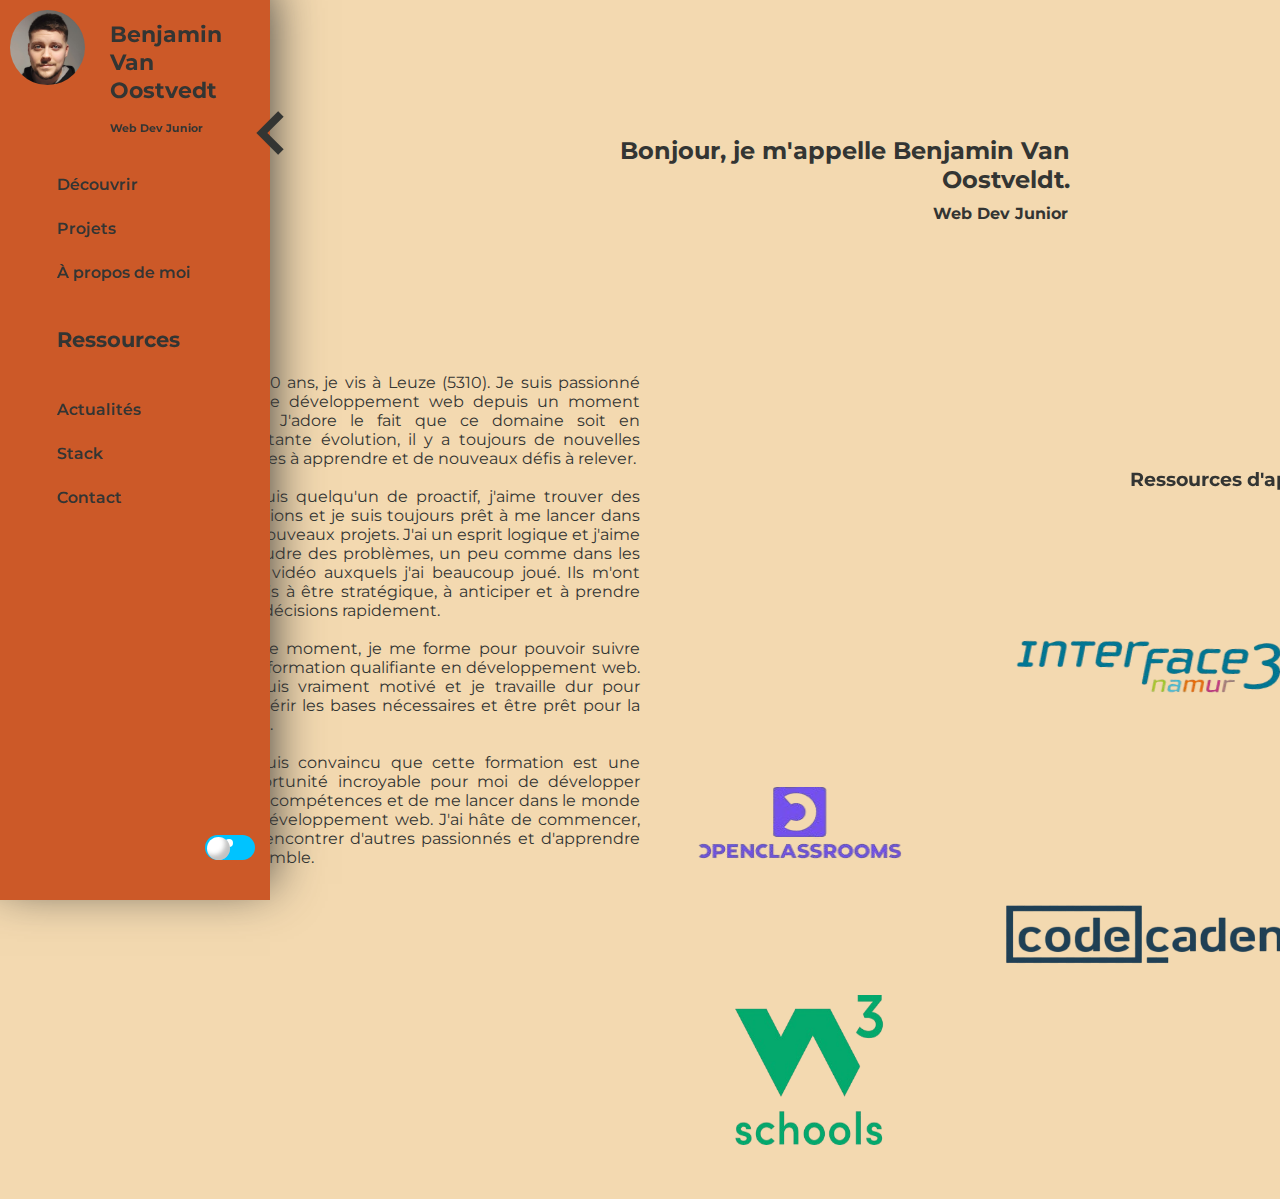
==== commit 55c0e49b: "derniere modif" ====
--- a/aProposDeMoi.html
+++ b/aProposDeMoi.html
@@ -32,7 +32,7 @@
             </ul>
             <h2 class="navH2">Ressources</h2>
             <ul class="sndList">
-                <li><a href="#">Actualités</a></li>
+                <li><a href="actualite.html">Actualités</a></li>
                 <li><a href="stacks.html">Stack</a></li>
                 <li><a href="contact.html">Contact</a></li>
             </ul>
@@ -55,8 +55,8 @@
                     <h3 class="subs">Web Dev Junior</h3>
                 </div>
             </section>
-            <p id="profilP"> </p>
-            <div>
+            <div class="logo">
+                <p id="profilP"> </p>
                 <h3 class="formation">Ressources d'apprentissage</h3>
                 <img src="img/if3N.png" alt="" class="if3nLogo">
                 <img src="img/codecademy.png" alt="" class="codecLogo">
--- a/css/motiv.css
+++ b/css/motiv.css
@@ -3,40 +3,44 @@
 }
 p{
     margin-top: 150px;
-    width: 50%;
+    width: 40%;
     text-align: justify;
 }
 
+main{
+    /* margin-left: 7vw; */
+}
+
 .w3SchoolLogo{
-    position: absolute;
-    top: 600px;
-    right: 130px;
+    position: relative;
+    top: -50px;
+    right: -200px;
     width: 150px;
     height: 150px;
 }
 
 .openClassLogo{
-    position: absolute;
-    top: 400px;
-    right: 60px;
+    position: relative;
+    top: -300px;
+    right: -420px;
     width: 300px;
     height: 135px;
     /* transform: rotate(-15deg); */
 }
 
 .codecLogo{
-    position: absolute;
-    top: 600px;
-    right: 350px;
+    position: relative;
+    top: -50px;
+    right: -400px;
     width: 370px;
     height: 110px;
 }
 
 .if3nLogo{
-    position: absolute;
+    position: relative;
     transform: rotate(3deg);
-    top: 400px;
-    right: 350px;
+    top: -300px;
+    right: -750px;
     width: 350px;
     height: 150px;
 }
@@ -44,6 +48,10 @@
 .formation{
     font-size: 1.2rem;
     position: relative;
-    top: -380px;
-    right: -800px;
+    top: -400px;
+    left: 900px;
+}
+.logo{
+    width: 80vw;
+    margin-left: -2vw;   
 }